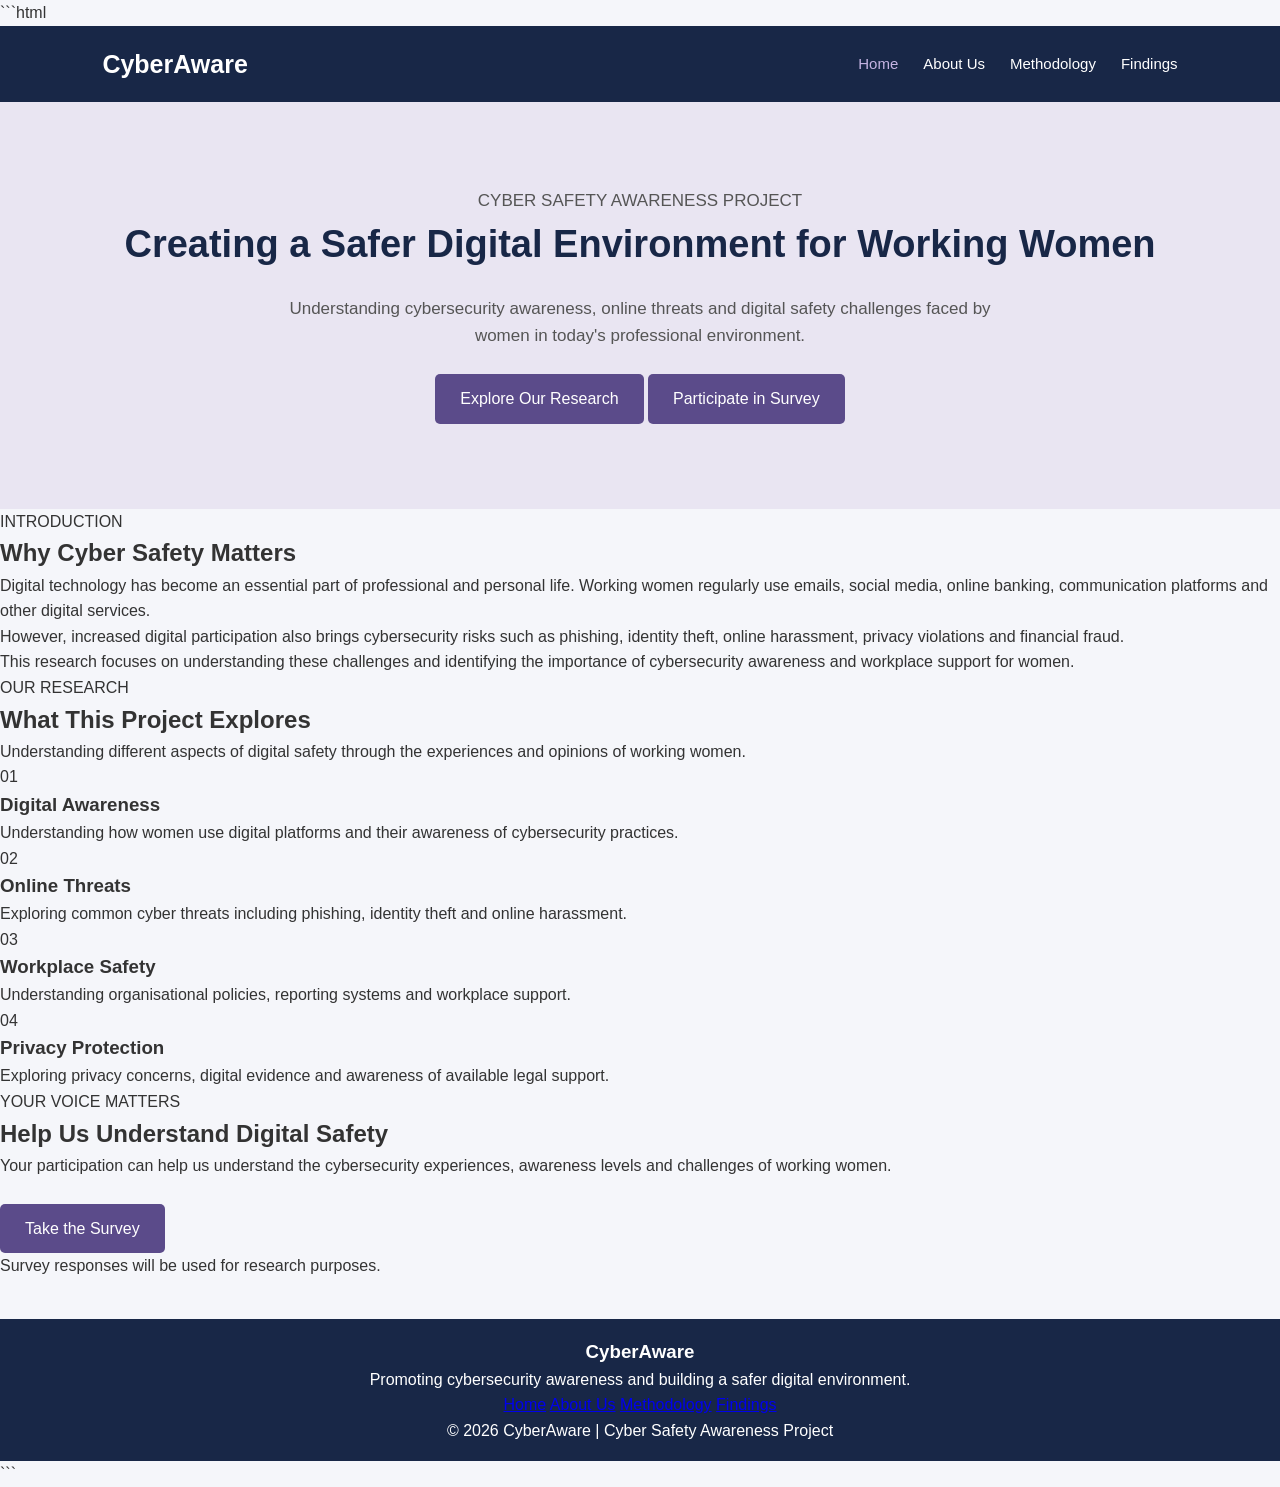
==== index.html @ bb38379a "Add files via upload" ====
```html
<!DOCTYPE html>
<html lang="en">

<head>
    <meta charset="UTF-8">
    <meta name="viewport" content="width=device-width, initial-scale=1.0">

    <title>CyberAware | Cyber Safety for Working Women</title>

    <link rel="stylesheet" href="style.css">
</head>

<body>

    <!-- Navigation Bar -->

    <header>
        <nav class="navbar">

            <div class="logo">
                CyberAware
            </div>

            <ul class="nav-links">
                <li><a href="index.html" class="active">Home</a></li>
                <li><a href="about.html">About Us</a></li>
                <li><a href="methodology.html">Methodology</a></li>
                <li><a href="findings.html">Findings</a></li>
            </ul>

        </nav>
    </header>


    <!-- Hero Section -->

    <section class="hero">

        <div class="hero-content">

            <p class="tagline">CYBER SAFETY AWARENESS PROJECT</p>

            <h1>
                Creating a Safer Digital
                Environment for Working Women
            </h1>

            <p class="hero-description">
                Understanding cybersecurity awareness, online threats
                and digital safety challenges faced by women
                in today's professional environment.
            </p>

            <div class="hero-buttons">

                <a href="about.html" class="btn primary-btn">
                    Explore Our Research
                </a>

                <a href="#survey" class="btn secondary-btn">
                    Participate in Survey
                </a>

            </div>

        </div>

    </section>


    <!-- Introduction Section -->

    <section class="introduction">

        <div class="section-heading">

            <p class="small-heading">INTRODUCTION</p>

            <h2>Why Cyber Safety Matters</h2>

        </div>

        <p>
            Digital technology has become an essential part of
            professional and personal life. Working women regularly
            use emails, social media, online banking, communication
            platforms and other digital services.
        </p>

        <p>
            However, increased digital participation also brings
            cybersecurity risks such as phishing, identity theft,
            online harassment, privacy violations and financial fraud.
        </p>

        <p>
            This research focuses on understanding these challenges
            and identifying the importance of cybersecurity awareness
            and workplace support for women.
        </p>

    </section>


    <!-- Research Areas -->

    <section class="research">

        <div class="section-heading">

            <p class="small-heading">OUR RESEARCH</p>

            <h2>What This Project Explores</h2>

            <p>
                Understanding different aspects of digital safety
                through the experiences and opinions of working women.
            </p>

        </div>


        <div class="research-grid">

            <div class="research-card">

                <div class="card-number">01</div>

                <h3>Digital Awareness</h3>

                <p>
                    Understanding how women use digital platforms
                    and their awareness of cybersecurity practices.
                </p>

            </div>


            <div class="research-card">

                <div class="card-number">02</div>

                <h3>Online Threats</h3>

                <p>
                    Exploring common cyber threats including
                    phishing, identity theft and online harassment.
                </p>

            </div>


            <div class="research-card">

                <div class="card-number">03</div>

                <h3>Workplace Safety</h3>

                <p>
                    Understanding organisational policies,
                    reporting systems and workplace support.
                </p>

            </div>


            <div class="research-card">

                <div class="card-number">04</div>

                <h3>Privacy Protection</h3>

                <p>
                    Exploring privacy concerns, digital evidence
                    and awareness of available legal support.
                </p>

            </div>

        </div>

    </section>


    <!-- Survey Invitation -->

    <section class="survey-section" id="survey">

        <div class="survey-content">

            <p class="small-heading">YOUR VOICE MATTERS</p>

            <h2>Help Us Understand Digital Safety</h2>

            <p>
                Your participation can help us understand the
                cybersecurity experiences, awareness levels and
                challenges of working women.
            </p>

            <a href="#" class="btn survey-btn">
                Take the Survey
            </a>

            <p class="survey-note">
                Survey responses will be used for research purposes.
            </p>

        </div>

    </section>


    <!-- Footer -->

    <footer>

        <div class="footer-content">

            <div>
                <h3>CyberAware</h3>

                <p>
                    Promoting cybersecurity awareness and
                    building a safer digital environment.
                </p>
            </div>

            <div class="footer-links">

                <a href="index.html">Home</a>

                <a href="about.html">About Us</a>

                <a href="methodology.html">Methodology</a>

                <a href="findings.html">Findings</a>

            </div>

        </div>

        <div class="copyright">
            © 2026 CyberAware | Cyber Safety Awareness Project
        </div>

    </footer>


</body>
</html>
```
---- style.css ----
/* General Settings */
* {
    margin: 0;
    padding: 0;
    box-sizing: border-box;
}

body {
    font-family: Arial, sans-serif;
    background-color: #f5f6fa;
    color: #333333;
    line-height: 1.6;
}

/* Navigation Bar */
.navbar {
    background-color: #182747;
    color: white;
    padding: 18px 8%;
    display: flex;
    justify-content: space-between;
    align-items: center;
}

.logo {
    font-size: 25px;
    font-weight: bold;
}

.nav-links {
    list-style: none;
    display: flex;
    gap: 25px;
}

.nav-links a {
    color: white;
    text-decoration: none;
    font-size: 15px;
}

.nav-links a:hover,
.nav-links a.active {
    color: #c5b4e3;
}

/* Home Page Hero Section */
.hero {
    background-color: #e9e5f2;
    padding: 85px 8%;
    text-align: center;
}

.hero h1 {
    font-size: 38px;
    color: #182747;
    margin-bottom: 20px;
}

.hero p {
    max-width: 750px;
    margin: auto;
    font-size: 17px;
    color: #555555;
}

/* Buttons */
.btn {
    display: inline-block;
    background-color: #5b4b8a;
    color: white;
    padding: 12px 25px;
    margin-top: 25px;
    text-decoration: none;
    border-radius: 5px;
}

.btn:hover {
    background-color: #403465;
}

/* Page Header */
.page-header {
    background-color: #e9e5f2;
    padding: 55px 8%;
    text-align: center;
}

.page-header h1 {
    color: #182747;
    font-size: 32px;
    margin-bottom: 10px;
}

/* Content Sections */
.content-section {
    background-color: white;
    margin: 30px 8%;
    padding: 30px;
    border-radius: 6px;
}

.content-section h2 {
    color: #182747;
    margin-bottom: 15px;
}

.content-section p {
    margin-bottom: 15px;
}

/* Lists */
.objective-list {
    padding-left: 25px;
}

.objective-list li {
    margin-bottom: 10px;
}

/* Research Cards */
.card-container {
    display: flex;
    justify-content: center;
    gap: 20px;
    padding: 30px 8%;
    flex-wrap: wrap;
}

.card {
    background-color: white;
    padding: 25px;
    width: 230px;
    border-radius: 6px;
    text-align: center;
}

.card h3 {
    color: #5b4b8a;
    margin-bottom: 10px;
}

/* Notice Box */
.notice-box {
    background-color: #f0edf7;
    border-left: 5px solid #5b4b8a;
    padding: 20px;
    margin-top: 20px;
}

.notice-box h3 {
    color: #182747;
    margin-bottom: 8px;
}

/* Footer */
footer {
    background-color: #182747;
    color: white;
    text-align: center;
    padding: 18px;
    margin-top: 40px;
}

/* Mobile Responsive Design */
@media (max-width: 768px) {
    .navbar {
        flex-direction: column;
        gap: 15px;
    }

    .nav-links {
        flex-wrap: wrap;
        justify-content: center;
        gap: 15px;
    }

    .hero h1 {
        font-size: 28px;
    }

    .content-section {
        margin: 20px 5%;
        padding: 20px;
    }
}
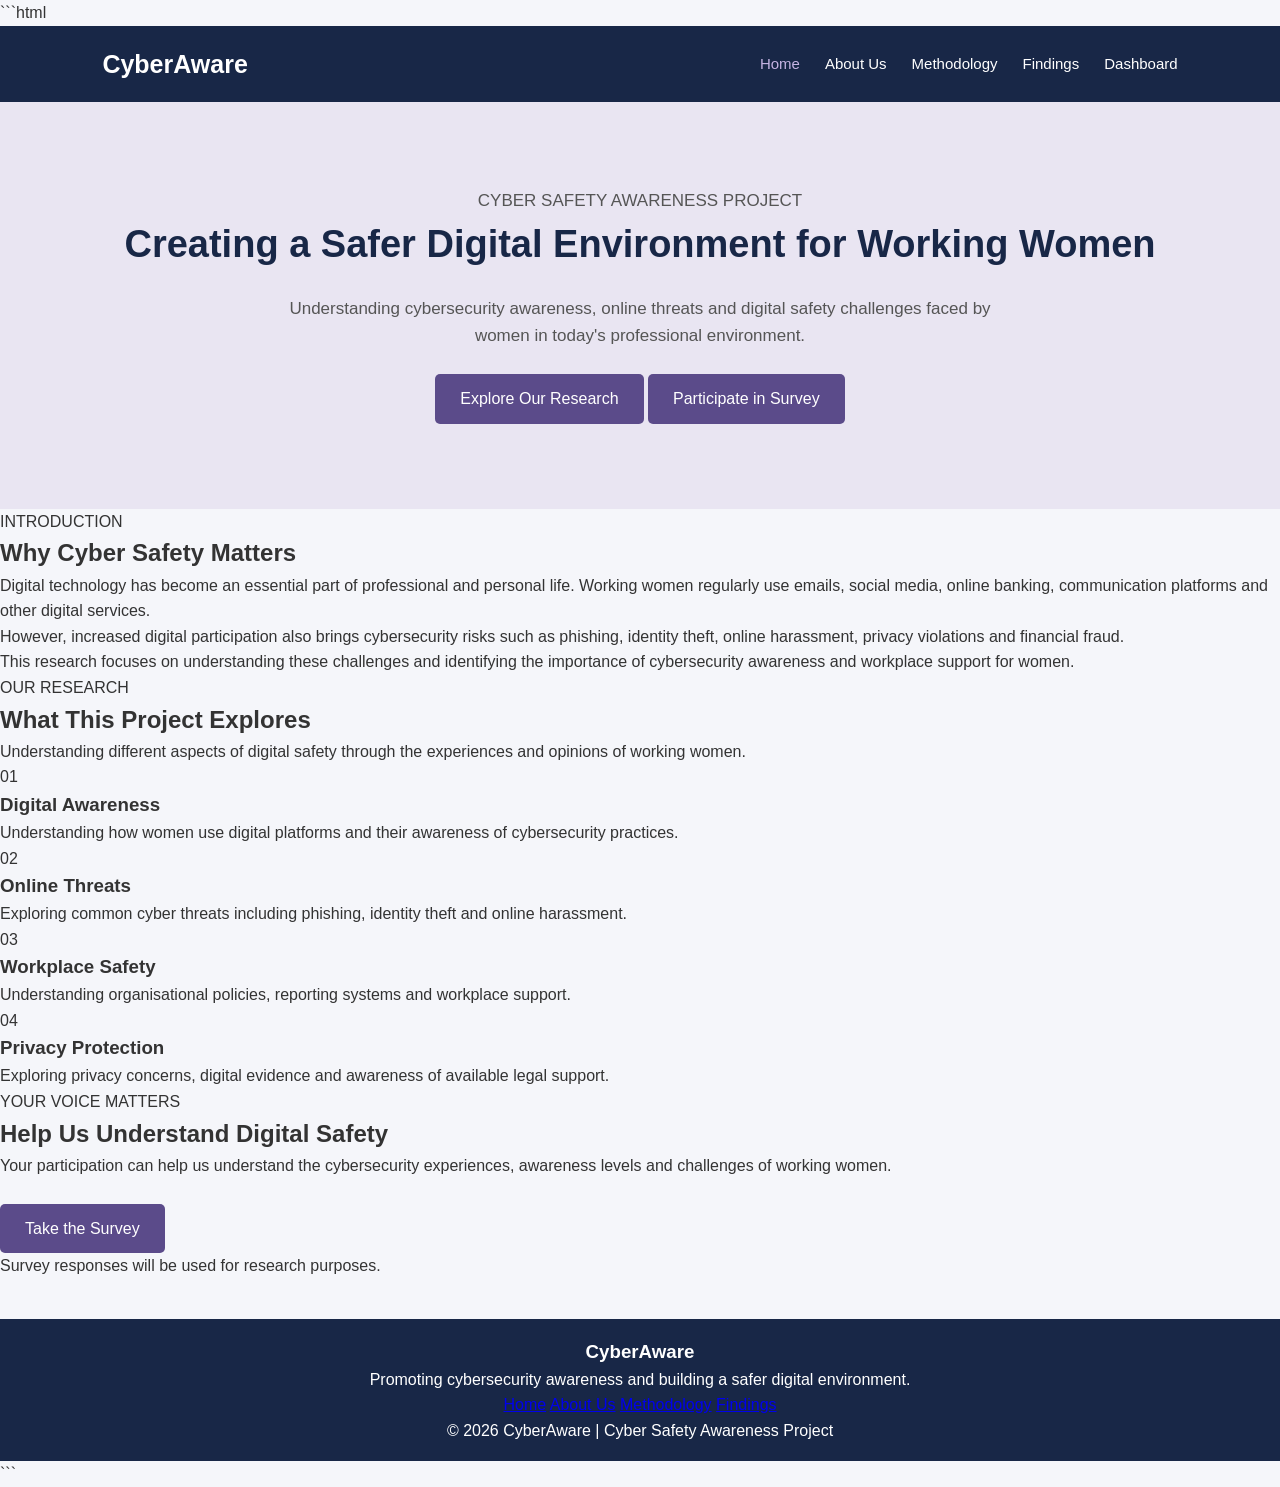
==== commit cc3ebf2c: "Add files via upload" ====
--- a/index.html
+++ b/index.html
@@ -27,6 +27,7 @@
                 <li><a href="about.html">About Us</a></li>
                 <li><a href="methodology.html">Methodology</a></li>
                 <li><a href="findings.html">Findings</a></li>
+                <li><a href="dashboard.html">Dashboard</a></li>
             </ul>
 
         </nav>
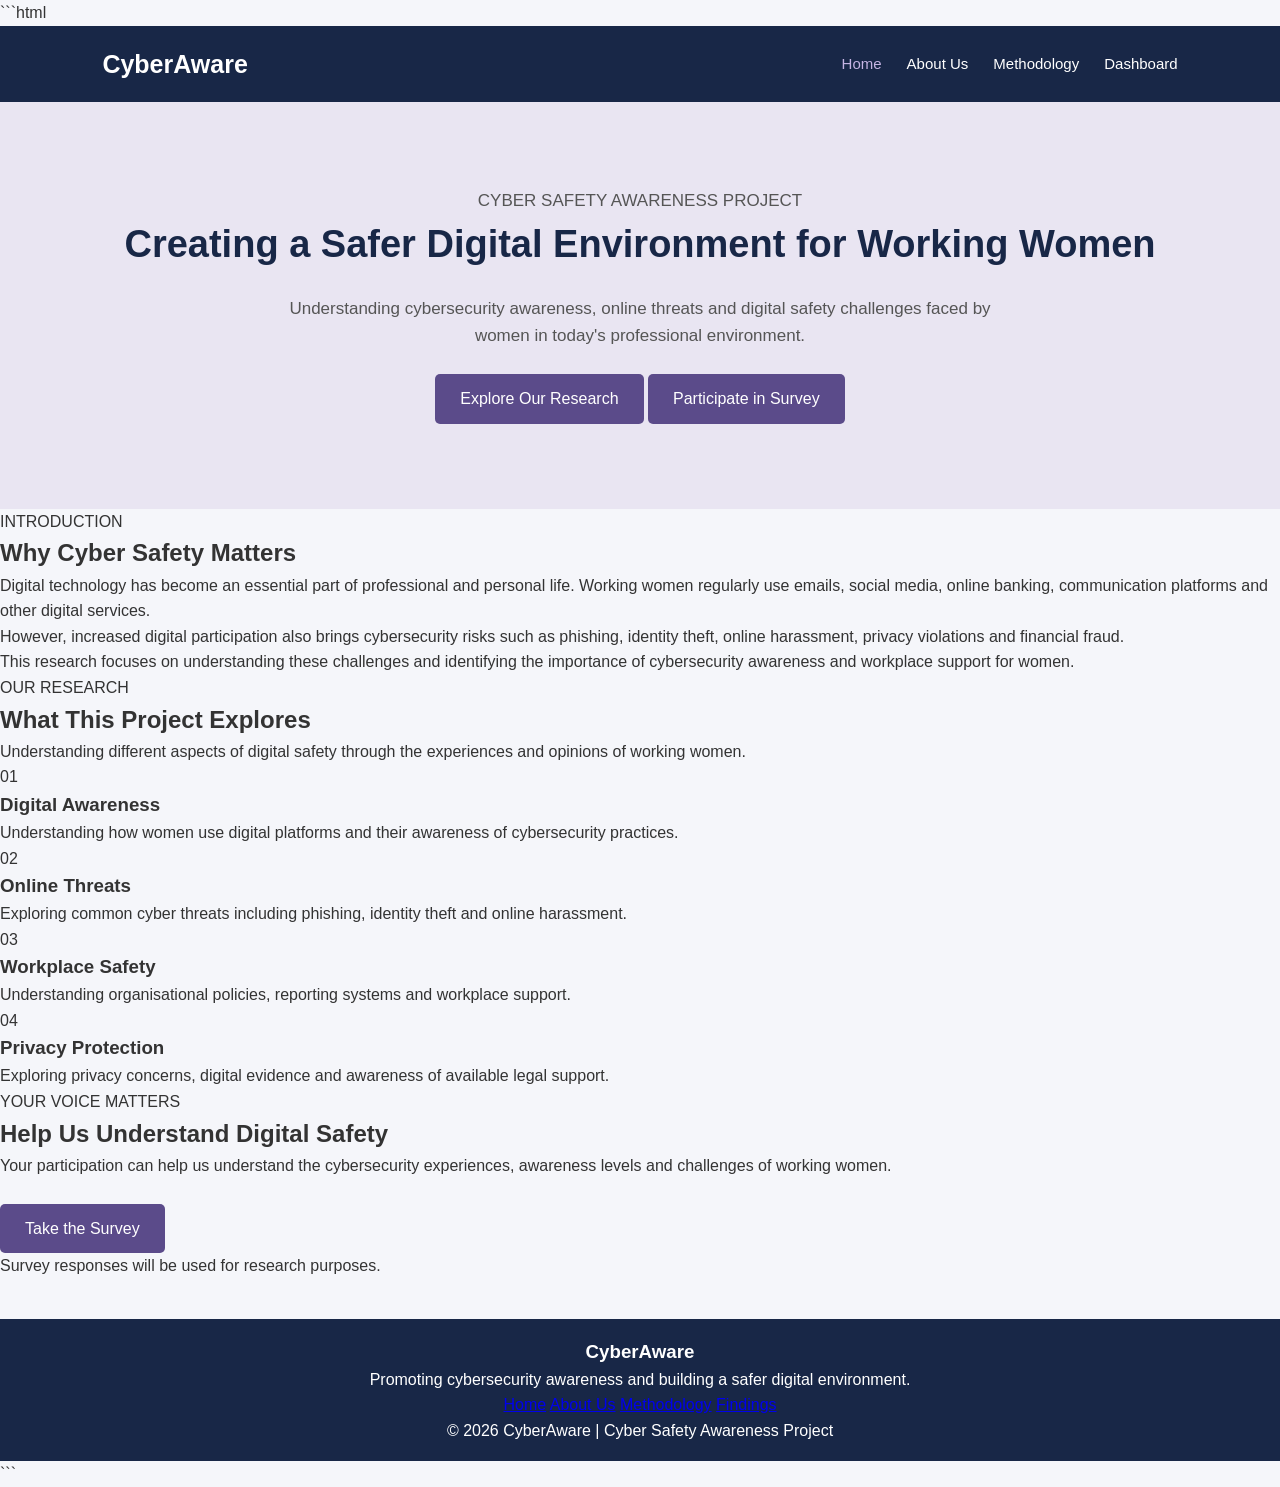
==== commit d9326228: "Refactor index.html structure and content" ====
--- a/index.html
+++ b/index.html
@@ -26,7 +26,6 @@
                 <li><a href="index.html" class="active">Home</a></li>
                 <li><a href="about.html">About Us</a></li>
                 <li><a href="methodology.html">Methodology</a></li>
-                <li><a href="findings.html">Findings</a></li>
                 <li><a href="dashboard.html">Dashboard</a></li>
             </ul>
 
@@ -251,4 +250,4 @@
 
 </body>
 </html>
-```+```
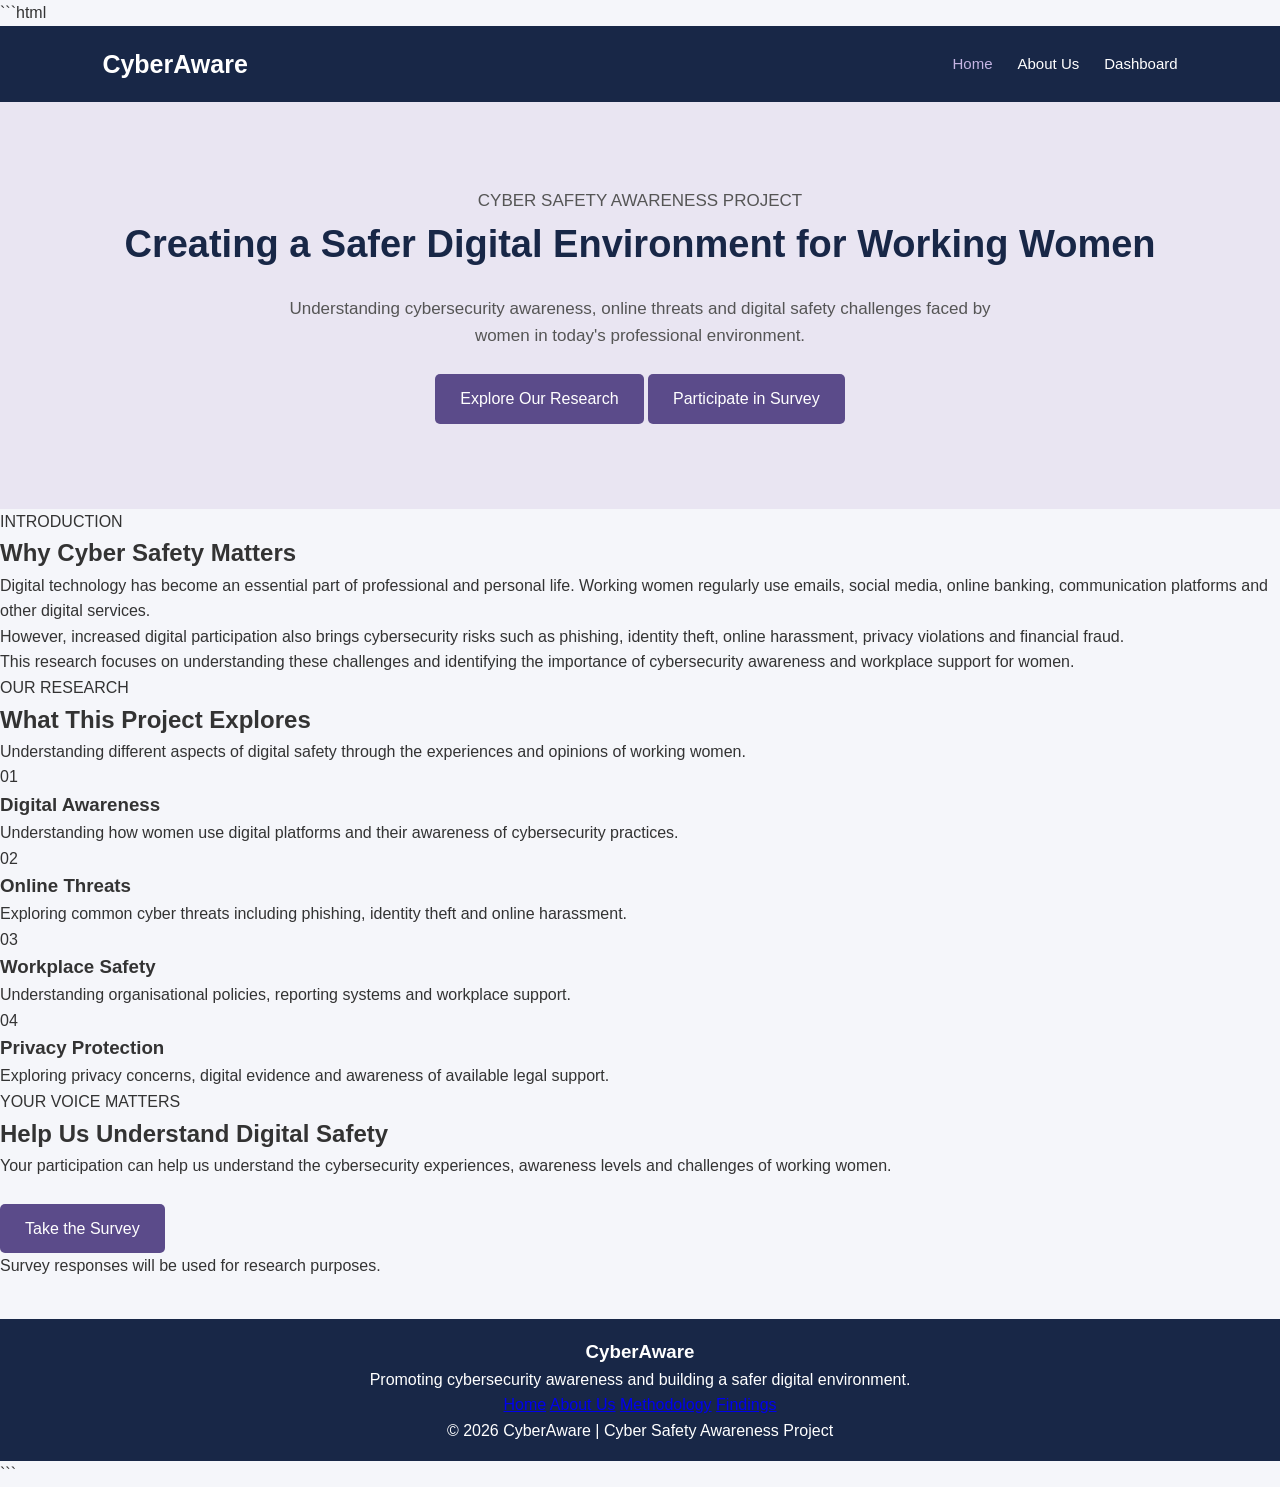
==== commit cc567b12: "Refactor index.html structure and content" ====
--- a/index.html
+++ b/index.html
@@ -25,7 +25,6 @@
             <ul class="nav-links">
                 <li><a href="index.html" class="active">Home</a></li>
                 <li><a href="about.html">About Us</a></li>
-                <li><a href="methodology.html">Methodology</a></li>
                 <li><a href="dashboard.html">Dashboard</a></li>
             </ul>
 
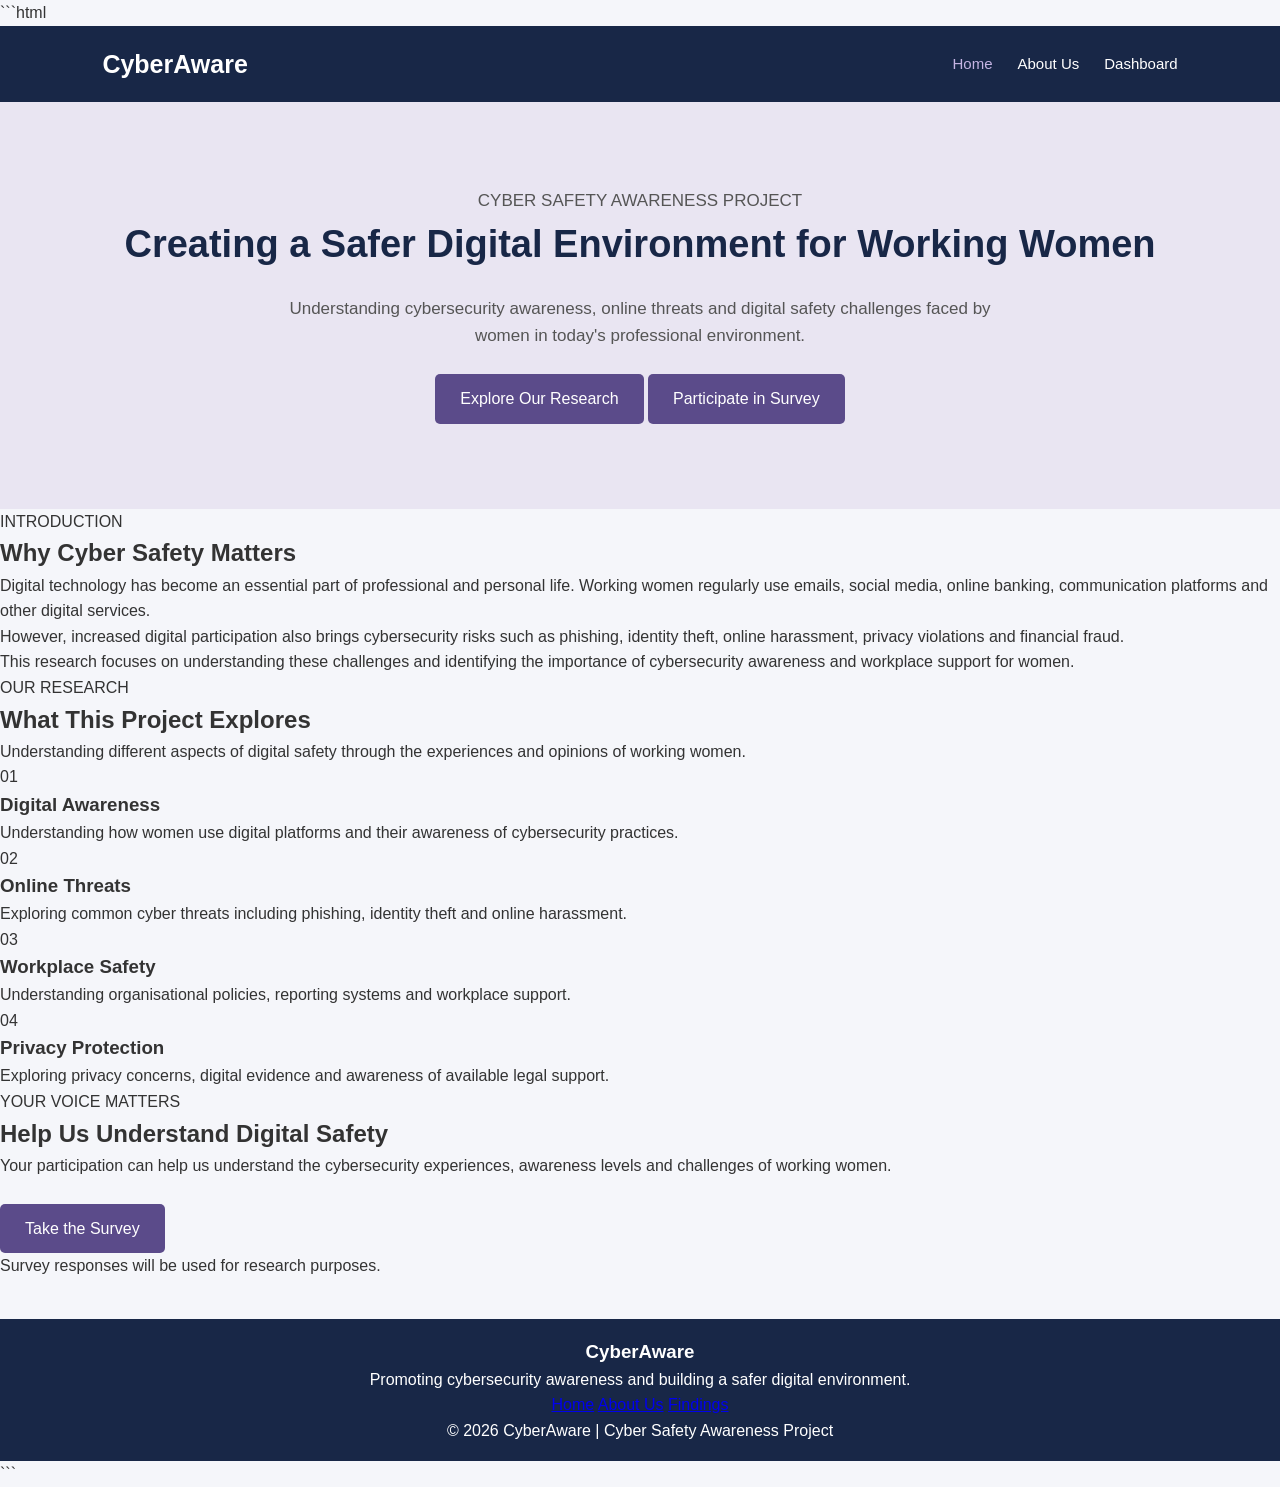
==== commit ceba0124: "Format HTML document with proper syntax" ====
--- a/index.html
+++ b/index.html
@@ -232,7 +232,6 @@
 
                 <a href="about.html">About Us</a>
 
-                <a href="methodology.html">Methodology</a>
 
                 <a href="findings.html">Findings</a>
 
